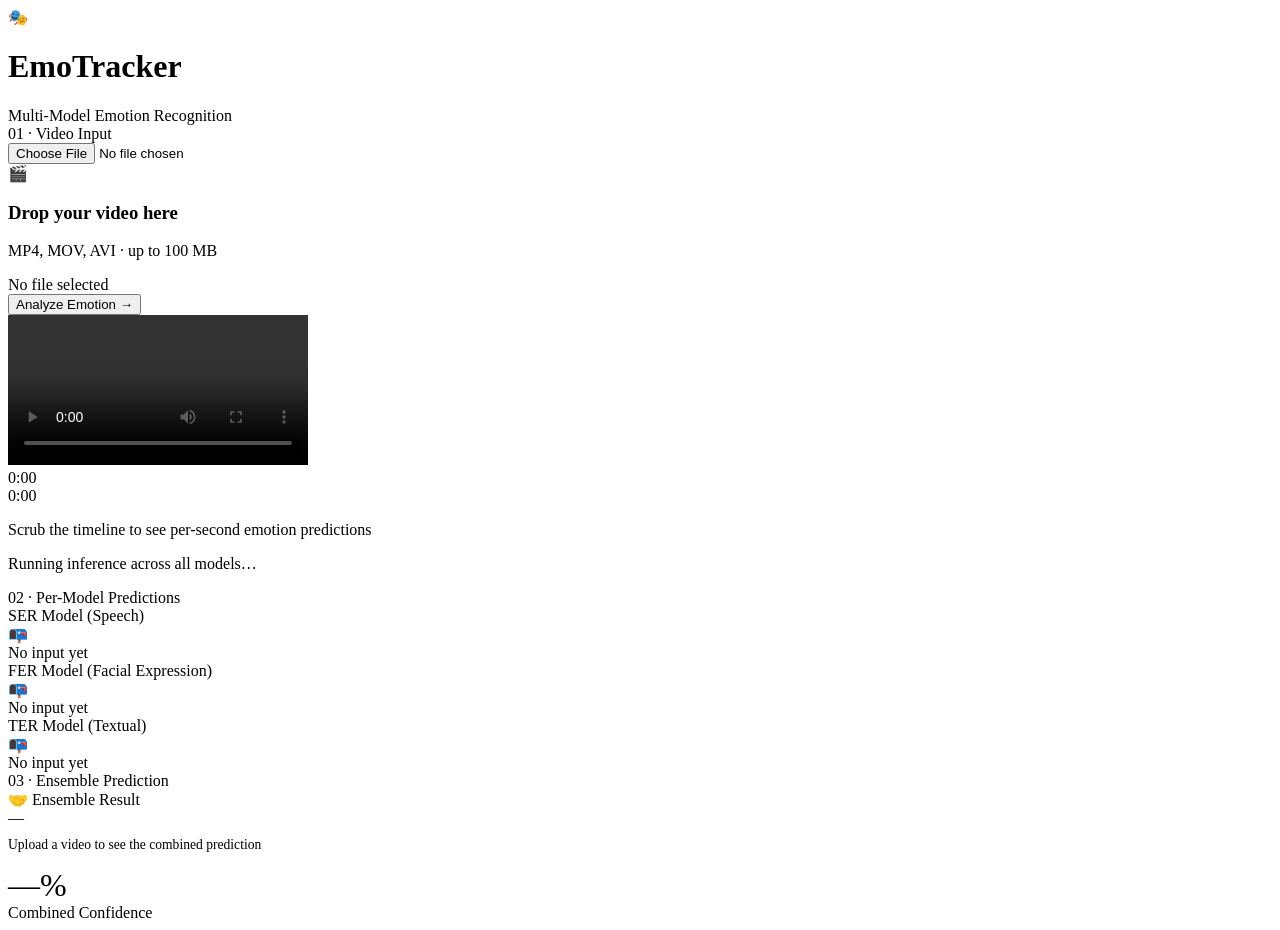
==== Dashboard/templates/index.html @ 27acfcc7 "Updates to the folder structure to allow app.py to actually launch correctly." ====
<!DOCTYPE html>
<html lang="en">
<head>
  <meta charset="UTF-8" />
  <meta name="viewport" content="width=device-width, initial-scale=1.0"/>
  <title>EmoTracker · Multi-Model Dashboard</title>
  <link href="https://fonts.googleapis.com/css2?family=DM+Mono:wght@400;500&family=Bricolage+Grotesque:opsz,wght@12..96,700;12..96,800&family=DM+Sans:wght@300;400;500&display=swap" rel="stylesheet"/>
  <link rel="stylesheet" href="{{ url_for('static', filename='style.css') }}">
</head>
<body>
  <div class="blob blob-1"></div>
  <div class="blob blob-2"></div>

  <div class="wrapper">
    <header>
      <div class="logo-mark">🎭</div>
      <div class="brand">
        <h1>EmoTracker</h1>
        <span>Multi-Model Emotion Recognition</span>
      </div>
    </header>

    <!-- Upload -->
    <div class="section-label">01 · Video Input</div>
    <div class="upload-zone" id="dropZone">
      <input type="file" id="videoInput" accept="video/*" />
      <div class="upload-icon">🎬</div>
      <h3>Drop your video here</h3>
      <p>MP4, MOV, AVI · up to 100 MB</p>
      <div class="file-name" id="fileName">No file selected</div>
    </div>
    <button class="btn-analyze" id="analyzeBtn" onclick="analyze()">Analyze Emotion →</button>

    <!-- Video player (shown after upload) -->
    <div class="video-player-wrap" id="videoPlayerWrap">
      <video id="videoPlayer" controls></video>
      <div class="timeline-wrap">
        <span class="time-label" id="timeCurrent">0:00</span>
        <div class="timeline-track" id="timelineTrack">
          <div class="timeline-fill" id="timelineFill"></div>
          <div class="timeline-thumb" id="timelineThumb"></div>
        </div>
        <span class="time-label" id="timeDuration">0:00</span>
      </div>
      <p class="timeline-hint">Scrub the timeline to see per-second emotion predictions</p>
    </div>

    <!-- Loader -->
    <div class="loader" id="loader">
      <div class="spinner"></div>
      <p>Running inference across all models…</p>
    </div>

    <!-- Results (always visible) -->
    <div id="results">
      <div class="section-label" style="margin-top:0">02 · Per-Model Predictions</div>
      <div class="models-grid" id="modelsGrid">
        <div class="model-card empty">
          <div class="model-name">SER Model (Speech)</div>
          <div class="empty-state"><div class="empty-icon">📭</div><div class="empty-text">No input yet</div></div>
        </div>
        <div class="model-card empty">
          <div class="model-name">FER Model (Facial Expression)</div>
          <div class="empty-state"><div class="empty-icon">📭</div><div class="empty-text">No input yet</div></div>
        </div>
        <div class="model-card empty">
          <div class="model-name">TER Model (Textual)</div>
          <div class="empty-state"><div class="empty-icon">📭</div><div class="empty-text">No input yet</div></div>
        </div>
      </div>

      <div class="section-label">03 · Ensemble Prediction</div>
      <div class="ensemble-card empty" id="ensembleCard">
        <div class="ensemble-left">
          <div class="ensemble-label">🤝 Ensemble Result</div>
          <div class="ensemble-emotion" style="color:var(--muted)">—</div>
          <p style="font-size:.85rem;color:var(--muted);margin-top:10px">Upload a video to see the combined prediction</p>
        </div>
        <div class="ensemble-right">
          <div class="ensemble-acc-num" style="font-size:2rem;color:var(--muted);-webkit-text-fill-color:var(--muted)">—%</div>
          <div class="ensemble-acc-label">Combined Confidence</div>
        </div>
      </div>
    </div>
  </div>

<script>
  const EMOTION_COLORS = {
    Happy:'#F59E0B', Sad:'#3B82F6', Angry:'#EF4444',
    Fearful:'#8B5CF6', Neutral:'#6B7280'
  };

  const dropZone   = document.getElementById('dropZone');
  const videoInput = document.getElementById('videoInput');
  const analyzeBtn = document.getElementById('analyzeBtn');
  const fileNameEl = document.getElementById('fileName');
  const videoPlayer     = document.getElementById('videoPlayer');
  const videoPlayerWrap = document.getElementById('videoPlayerWrap');
  const timelineTrack   = document.getElementById('timelineTrack');
  const timelineFill    = document.getElementById('timelineFill');
  const timelineThumb   = document.getElementById('timelineThumb');
  const timeCurrent     = document.getElementById('timeCurrent');
  const timeDuration    = document.getElementById('timeDuration');

  let analysisData = null;

  // ── drag-and-drop ──
  dropZone.addEventListener('dragover',  e => { e.preventDefault(); dropZone.classList.add('drag'); });
  dropZone.addEventListener('dragleave', () => dropZone.classList.remove('drag'));
  dropZone.addEventListener('drop', e => {
    e.preventDefault(); dropZone.classList.remove('drag');
    if (e.dataTransfer.files[0]) setFile(e.dataTransfer.files[0]);
  });
  videoInput.addEventListener('change', () => { if (videoInput.files[0]) setFile(videoInput.files[0]); });

  function setFile(file) {
    fileNameEl.textContent = file.name;
    dropZone.classList.add('has-file');
    analyzeBtn.classList.add('visible');
    // show video preview
    videoPlayer.src = URL.createObjectURL(file);
    videoPlayerWrap.classList.add('visible');
    videoPlayer.onloadedmetadata = () => {
      timeDuration.textContent = fmtTime(videoPlayer.duration);
    };
  }

  // ── video sync → custom timeline ──
  videoPlayer.addEventListener('timeupdate', () => {
    const pct = videoPlayer.duration ? videoPlayer.currentTime / videoPlayer.duration : 0;
    timelineFill.style.width  = (pct * 100) + '%';
    timelineThumb.style.left  = (pct * 100) + '%';
    timeCurrent.textContent   = fmtTime(videoPlayer.currentTime);
    if (analysisData) syncToSecond(Math.floor(videoPlayer.currentTime));
  });

  // ── custom scrubber drag ──
  let scrubbing = false;
  function scrubTo(e) {
    const rect = timelineTrack.getBoundingClientRect();
    const pct  = Math.max(0, Math.min(1, (e.clientX - rect.left) / rect.width));
    if (videoPlayer.duration) videoPlayer.currentTime = pct * videoPlayer.duration;
  }
  timelineTrack.addEventListener('mousedown',  e => { scrubbing = true; scrubTo(e); });
  document.addEventListener('mousemove', e => { if (scrubbing) scrubTo(e); });
  document.addEventListener('mouseup',   ()  => { scrubbing = false; });
  // touch
  timelineTrack.addEventListener('touchstart', e => { scrubbing = true; scrubTo(e.touches[0]); });
  document.addEventListener('touchmove',  e => { if (scrubbing) scrubTo(e.touches[0]); });
  document.addEventListener('touchend',   ()  => { scrubbing = false; });

  function fmtTime(s) {
    if (!s || isNaN(s)) return '0:00';
    const m = Math.floor(s / 60), sec = Math.floor(s % 60);
    return `${m}:${sec.toString().padStart(2,'0')}`;
  }

  // ── analyze ──
  async function analyze() {
    const file = videoInput.files[0];
    if (!file) return;
    analyzeBtn.disabled = true;
    document.getElementById('loader').classList.add('active');

    const fd = new FormData();
    fd.append('video', file);
    try {
      const res  = await fetch('/analyze', { method: 'POST', body: fd });
      const data = await res.json();
      if (data.error) { alert(data.error); return; }
      analysisData = data;
      renderResults(data);
    } catch(e) {
      alert('Request failed: ' + e.message);
    } finally {
      document.getElementById('loader').classList.remove('active');
      analyzeBtn.disabled = false;
    }
  }

  function renderResults(data) {
    renderModels(data.models);
    renderEnsemble(data.ensemble);
    requestAnimationFrame(() => requestAnimationFrame(() => animateBars()));
  }

  // ── sync cards to a specific second in the timeline ──
  function syncToSecond(second) {
    if (!analysisData) return;
    const models = analysisData.models.map(m => {
      const snap = m.timeline && second < m.timeline.length
        ? m.timeline[second]
        : { emotion: m.emotion, accuracy: m.accuracy, all_probs: m.all_probs };
      return { ...m, emotion: snap.emotion, accuracy: snap.accuracy, all_probs: snap.all_probs };
    });
    const ens = analysisData.ensemble.timeline && second < analysisData.ensemble.timeline.length
      ? analysisData.ensemble.timeline[second]
      : analysisData.ensemble;

    renderModels(models, false);
    renderEnsemble(ens, false);
    requestAnimationFrame(() => requestAnimationFrame(() => animateBars()));
  }

  function renderModels(models, animate = true) {
    const grid = document.getElementById('modelsGrid');
    grid.innerHTML = models.map((m, i) => {
      const color = EMOTION_COLORS[m.emotion] || '#6B7280';
      const probs = Object.entries(m.all_probs).sort((a,b)=>b[1]-a[1]);
      return `
        <div class="model-card" style="${animate ? `animation-delay:${i*0.08}s` : 'animation:none'}">
          <div class="model-name">${m.model}</div>
          <div class="emotion-badge">
            <span class="emotion-dot" style="background:${color}"></span>
            ${m.emotion}
          </div>
          <div class="accuracy-row">
            <span class="accuracy-label">Confidence</span>
            <span class="accuracy-value" style="color:${color}">${m.accuracy}%</span>
          </div>
          <div class="bar-track">
            <div class="bar-fill" data-target="${m.accuracy}" style="background:${color}"></div>
          </div>
          <div class="mini-probs">
            ${probs.map(([emo, pct]) => `
              <div class="mini-row">
                <div class="mini-label">${emo}</div>
                <div class="mini-track">
                  <div class="mini-fill" data-target="${pct}" style="background:${EMOTION_COLORS[emo]||'#6B7280'}"></div>
                </div>
                <div class="mini-pct">${pct}%</div>
              </div>`).join('')}
          </div>
        </div>`;
    }).join('');
  }

  function renderEnsemble(ens, animate = true) {
    const color = EMOTION_COLORS[ens.emotion] || '#7c6ef5';
    const card  = document.getElementById('ensembleCard');
    card.classList.remove('empty');
    card.innerHTML = `
      <div class="ensemble-left">
        <div class="ensemble-label">🤝 Ensemble Result</div>
        <div class="ensemble-emotion" style="color:${color}">${ens.emotion}</div>
        <p style="font-size:.85rem;color:var(--muted);margin-top:10px">Combined prediction from all three models</p>
      </div>
      <div class="ensemble-right">
        <div class="ensemble-acc-num">${ens.accuracy}%</div>
        <div class="ensemble-acc-label">Combined Confidence</div>
      </div>`;
  }

  function animateBars() {
    document.querySelectorAll('.bar-fill, .mini-fill').forEach(el => {
      el.style.width = (el.dataset.target || 0) + '%';
    });
  }
</script>
</body>
</html>
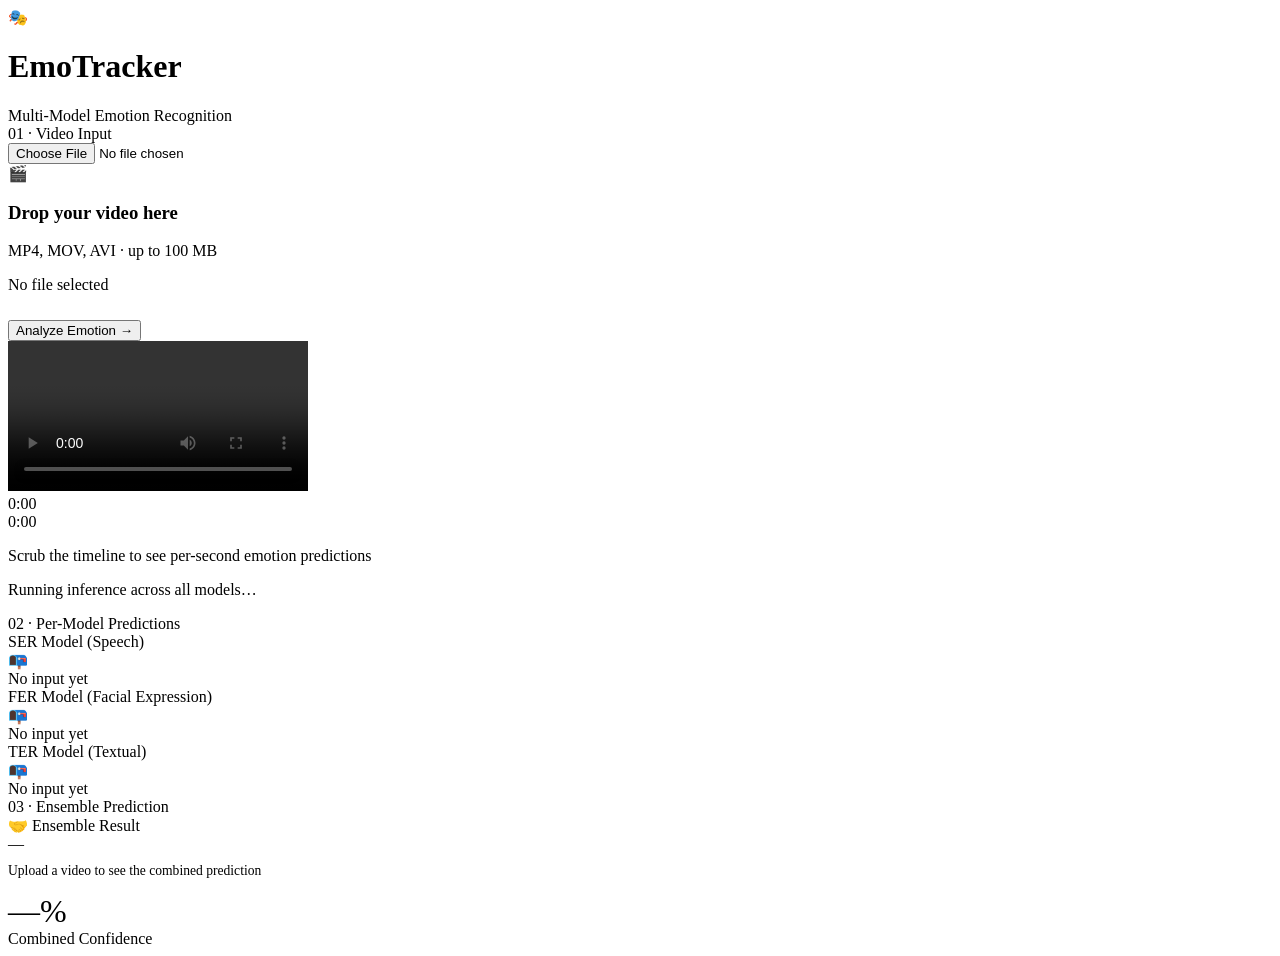
==== commit 8cdb2287: "Functional FER model in dash. Small updates to dash, made size upload limit functional." ====
--- a/Dashboard/templates/index.html
+++ b/Dashboard/templates/index.html
@@ -29,6 +29,9 @@
       <p>MP4, MOV, AVI · up to 100 MB</p>
       <div class="file-name" id="fileName">No file selected</div>
     </div>
+    <div style="text-align:center; padding-top:10px;">
+      <p id='errorMsg' style="color:red;"></p>
+    </div>
     <button class="btn-analyze" id="analyzeBtn" onclick="analyze()">Analyze Emotion →</button>
 
     <!-- Video player (shown after upload) -->
@@ -49,6 +52,9 @@
     <div class="loader" id="loader">
       <div class="spinner"></div>
       <p>Running inference across all models…</p>
+    </div>
+
+    <div id='debug'>
     </div>
 
     <!-- Results (always visible) -->
@@ -101,8 +107,13 @@
   const timelineThumb   = document.getElementById('timelineThumb');
   const timeCurrent     = document.getElementById('timeCurrent');
   const timeDuration    = document.getElementById('timeDuration');
+  const uploadError = document.getElementById('errorMsg');
+
+  const MAX_VIDEO_SIZE = 10*1024*1024;
 
   let analysisData = null;
+
+  let prevSecond = 0;
 
   // ── drag-and-drop ──
   dropZone.addEventListener('dragover',  e => { e.preventDefault(); dropZone.classList.add('drag'); });
@@ -114,6 +125,12 @@
   videoInput.addEventListener('change', () => { if (videoInput.files[0]) setFile(videoInput.files[0]); });
 
   function setFile(file) {
+    uploadError.innerHTML = "";
+    if(file && file.size>MAX_VIDEO_SIZE){
+      const file_size_mb = file.size / (1024 * 1024);
+      uploadError.innerHTML = `File is too large! Maximum is 10MB.<br> Your file is: ${file_size_mb.toFixed(2)}MB`;
+      return;
+    }
     fileNameEl.textContent = file.name;
     dropZone.classList.add('has-file');
     analyzeBtn.classList.add('visible');
@@ -131,7 +148,9 @@
     timelineFill.style.width  = (pct * 100) + '%';
     timelineThumb.style.left  = (pct * 100) + '%';
     timeCurrent.textContent   = fmtTime(videoPlayer.currentTime);
-    if (analysisData) syncToSecond(Math.floor(videoPlayer.currentTime));
+    curSecond = Math.floor(videoPlayer.currentTime);
+    if (analysisData && prevSecond!=curSecond) syncToSecond(curSecond);
+    prevSecond = curSecond;
   });
 
   // ── custom scrubber drag ──
@@ -169,19 +188,13 @@
       const data = await res.json();
       if (data.error) { alert(data.error); return; }
       analysisData = data;
-      renderResults(data);
+      syncToSecond(Math.floor(videoPlayer.currentTime));
     } catch(e) {
       alert('Request failed: ' + e.message);
     } finally {
       document.getElementById('loader').classList.remove('active');
       analyzeBtn.disabled = false;
     }
-  }
-
-  function renderResults(data) {
-    renderModels(data.models);
-    renderEnsemble(data.ensemble);
-    requestAnimationFrame(() => requestAnimationFrame(() => animateBars()));
   }
 
   // ── sync cards to a specific second in the timeline ──
@@ -199,11 +212,14 @@
 
     renderModels(models, false);
     renderEnsemble(ens, false);
+
     requestAnimationFrame(() => requestAnimationFrame(() => animateBars()));
   }
 
   function renderModels(models, animate = true) {
     const grid = document.getElementById('modelsGrid');
+    const debug = document.getElementById('debug');
+    debug.innerHTML = (JSON.stringify(models[0], null, 2));
     grid.innerHTML = models.map((m, i) => {
       const color = EMOTION_COLORS[m.emotion] || '#6B7280';
       const probs = Object.entries(m.all_probs).sort((a,b)=>b[1]-a[1]);
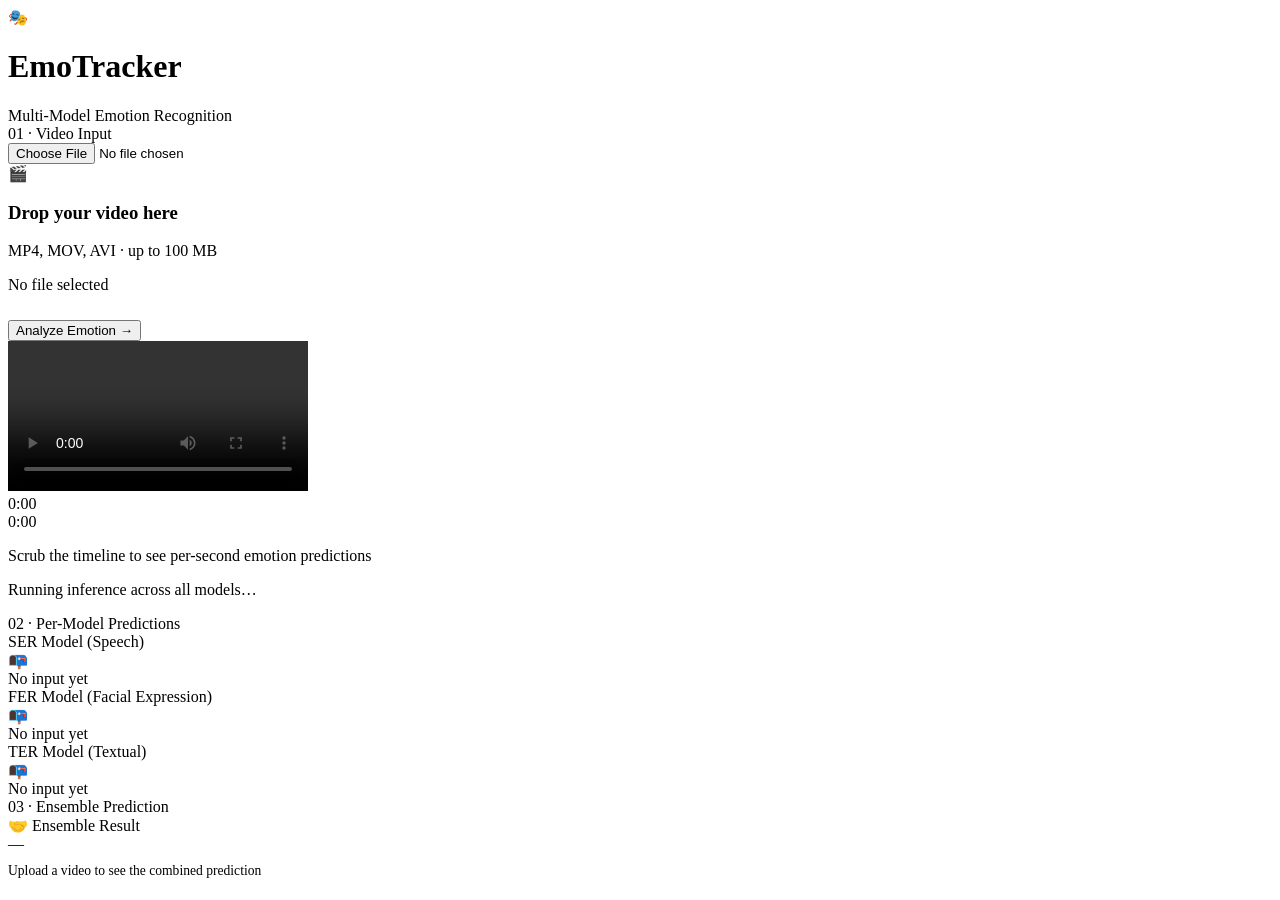
==== commit 94b73e71: "Updates for the SER model, and small changes to the front-end" ====
--- a/Dashboard/templates/index.html
+++ b/Dashboard/templates/index.html
@@ -82,10 +82,10 @@
           <div class="ensemble-emotion" style="color:var(--muted)">—</div>
           <p style="font-size:.85rem;color:var(--muted);margin-top:10px">Upload a video to see the combined prediction</p>
         </div>
-        <div class="ensemble-right">
+        <!--<div class="ensemble-right">
           <div class="ensemble-acc-num" style="font-size:2rem;color:var(--muted);-webkit-text-fill-color:var(--muted)">—%</div>
           <div class="ensemble-acc-label">Combined Confidence</div>
-        </div>
+        </div>-->
       </div>
     </div>
   </div>
@@ -109,7 +109,7 @@
   const timeDuration    = document.getElementById('timeDuration');
   const uploadError = document.getElementById('errorMsg');
 
-  const MAX_VIDEO_SIZE = 10*1024*1024;
+  const MAX_VIDEO_SIZE = 50*1024*1024;
 
   let analysisData = null;
 
@@ -218,8 +218,6 @@
 
   function renderModels(models, animate = true) {
     const grid = document.getElementById('modelsGrid');
-    const debug = document.getElementById('debug');
-    debug.innerHTML = (JSON.stringify(models[0], null, 2));
     grid.innerHTML = models.map((m, i) => {
       const color = EMOTION_COLORS[m.emotion] || '#6B7280';
       const probs = Object.entries(m.all_probs).sort((a,b)=>b[1]-a[1]);
@@ -261,10 +259,11 @@
         <div class="ensemble-emotion" style="color:${color}">${ens.emotion}</div>
         <p style="font-size:.85rem;color:var(--muted);margin-top:10px">Combined prediction from all three models</p>
       </div>
-      <div class="ensemble-right">
+      `;
+      /*<div class="ensemble-right">
         <div class="ensemble-acc-num">${ens.accuracy}%</div>
         <div class="ensemble-acc-label">Combined Confidence</div>
-      </div>`;
+      </div>*/
   }
 
   function animateBars() {
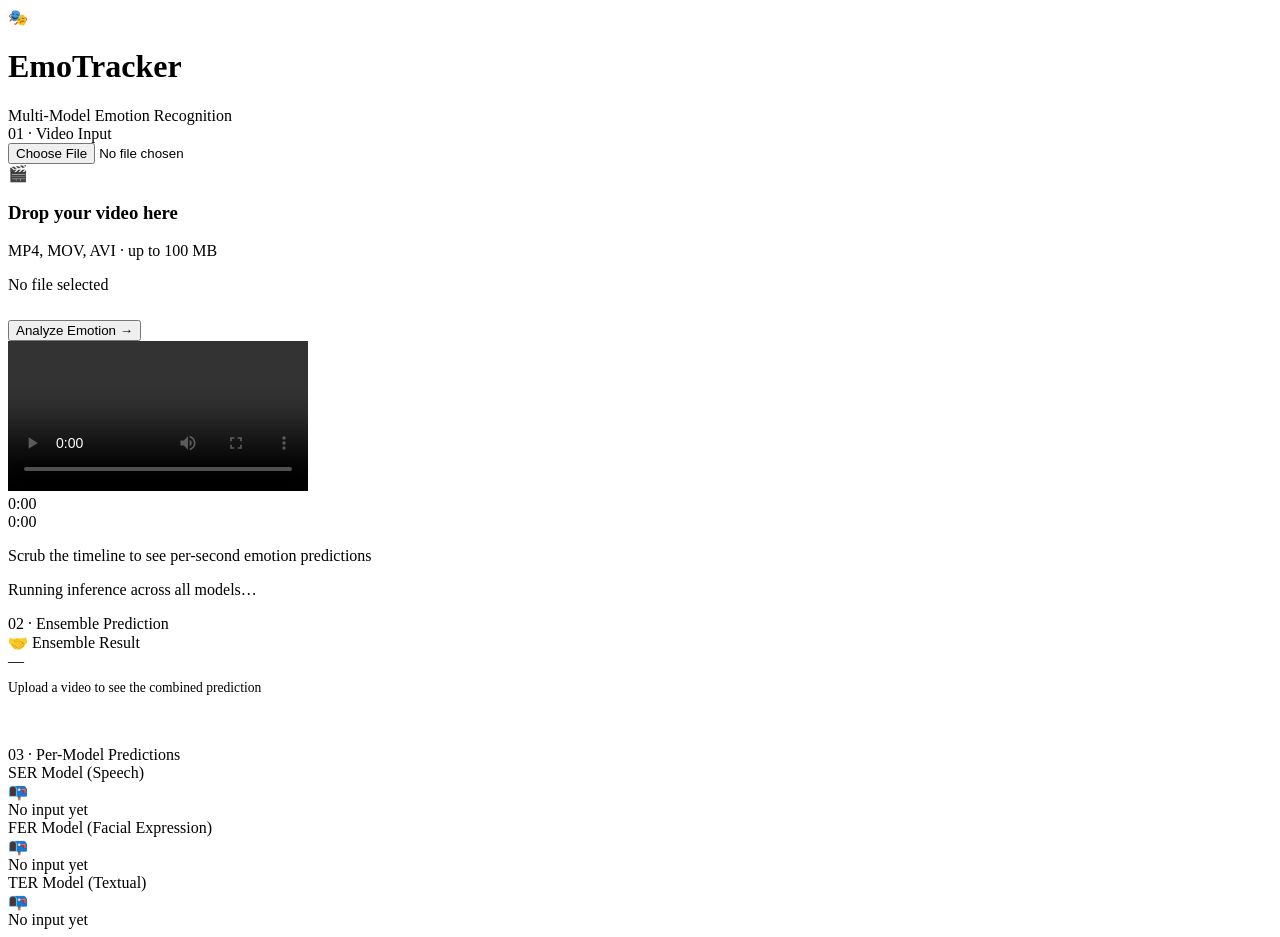
==== commit d8e1e596: "Its perfect <3" ====
--- a/Dashboard/templates/index.html
+++ b/Dashboard/templates/index.html
@@ -59,7 +59,22 @@
 
     <!-- Results (always visible) -->
     <div id="results">
-      <div class="section-label" style="margin-top:0">02 · Per-Model Predictions</div>
+
+      <div class="section-label">02 · Ensemble Prediction</div>
+      <div class="ensemble-card empty" id="ensembleCard" style="margin-bottom:50px">
+        <div class="ensemble-left">
+          <div class="ensemble-label">🤝 Ensemble Result</div>
+          <div class="ensemble-emotion" style="color:var(--muted)">—</div>
+          <p style="font-size:.85rem;color:var(--muted);margin-top:10px">Upload a video to see the combined prediction</p>
+        </div>
+        <!--<div class="ensemble-right">
+          <div class="ensemble-acc-num" style="font-size:2rem;color:var(--muted);-webkit-text-fill-color:var(--muted)">—%</div>
+          <div class="ensemble-acc-label">Combined Confidence</div>
+        </div>-->
+      </div>
+
+
+      <div class="section-label" style="margin-top:10px">03 · Per-Model Predictions</div>
       <div class="models-grid" id="modelsGrid">
         <div class="model-card empty">
           <div class="model-name">SER Model (Speech)</div>
@@ -75,18 +90,7 @@
         </div>
       </div>
 
-      <div class="section-label">03 · Ensemble Prediction</div>
-      <div class="ensemble-card empty" id="ensembleCard">
-        <div class="ensemble-left">
-          <div class="ensemble-label">🤝 Ensemble Result</div>
-          <div class="ensemble-emotion" style="color:var(--muted)">—</div>
-          <p style="font-size:.85rem;color:var(--muted);margin-top:10px">Upload a video to see the combined prediction</p>
-        </div>
-        <!--<div class="ensemble-right">
-          <div class="ensemble-acc-num" style="font-size:2rem;color:var(--muted);-webkit-text-fill-color:var(--muted)">—%</div>
-          <div class="ensemble-acc-label">Combined Confidence</div>
-        </div>-->
-      </div>
+      
     </div>
   </div>
 
